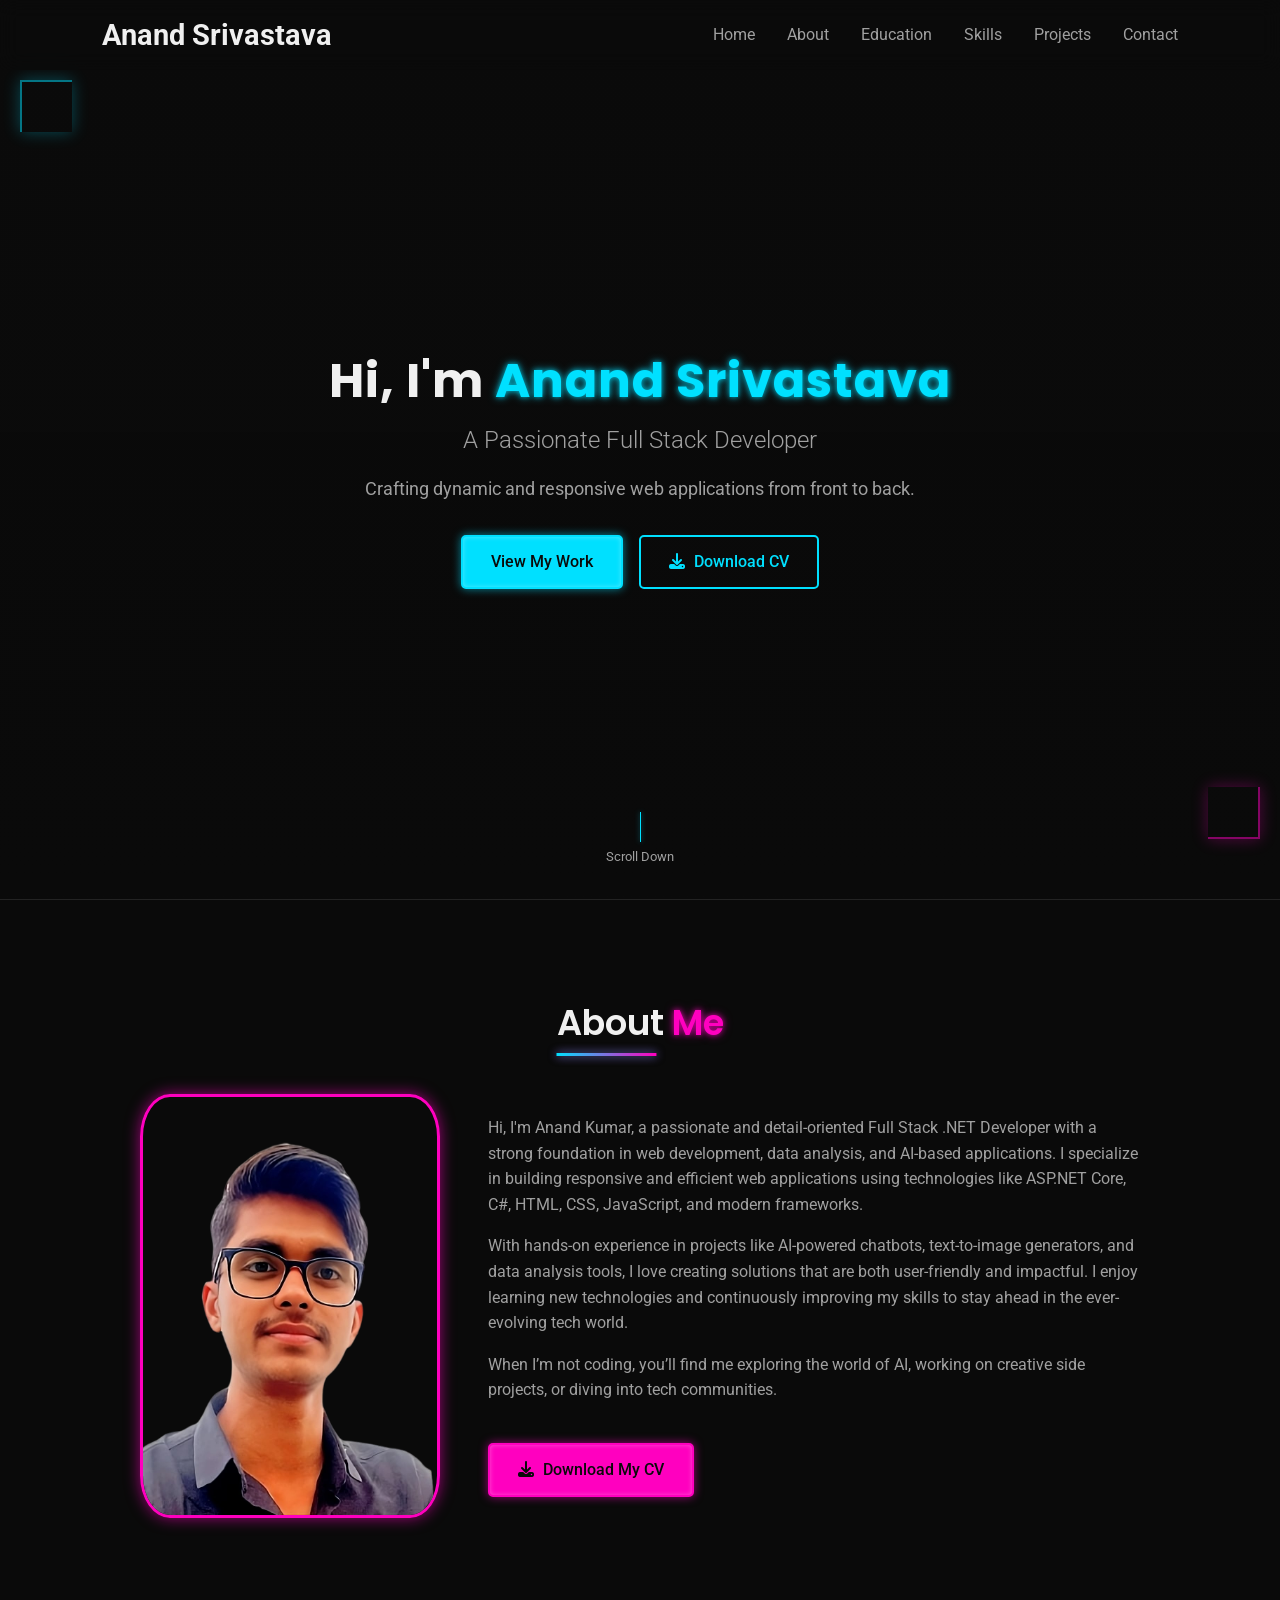
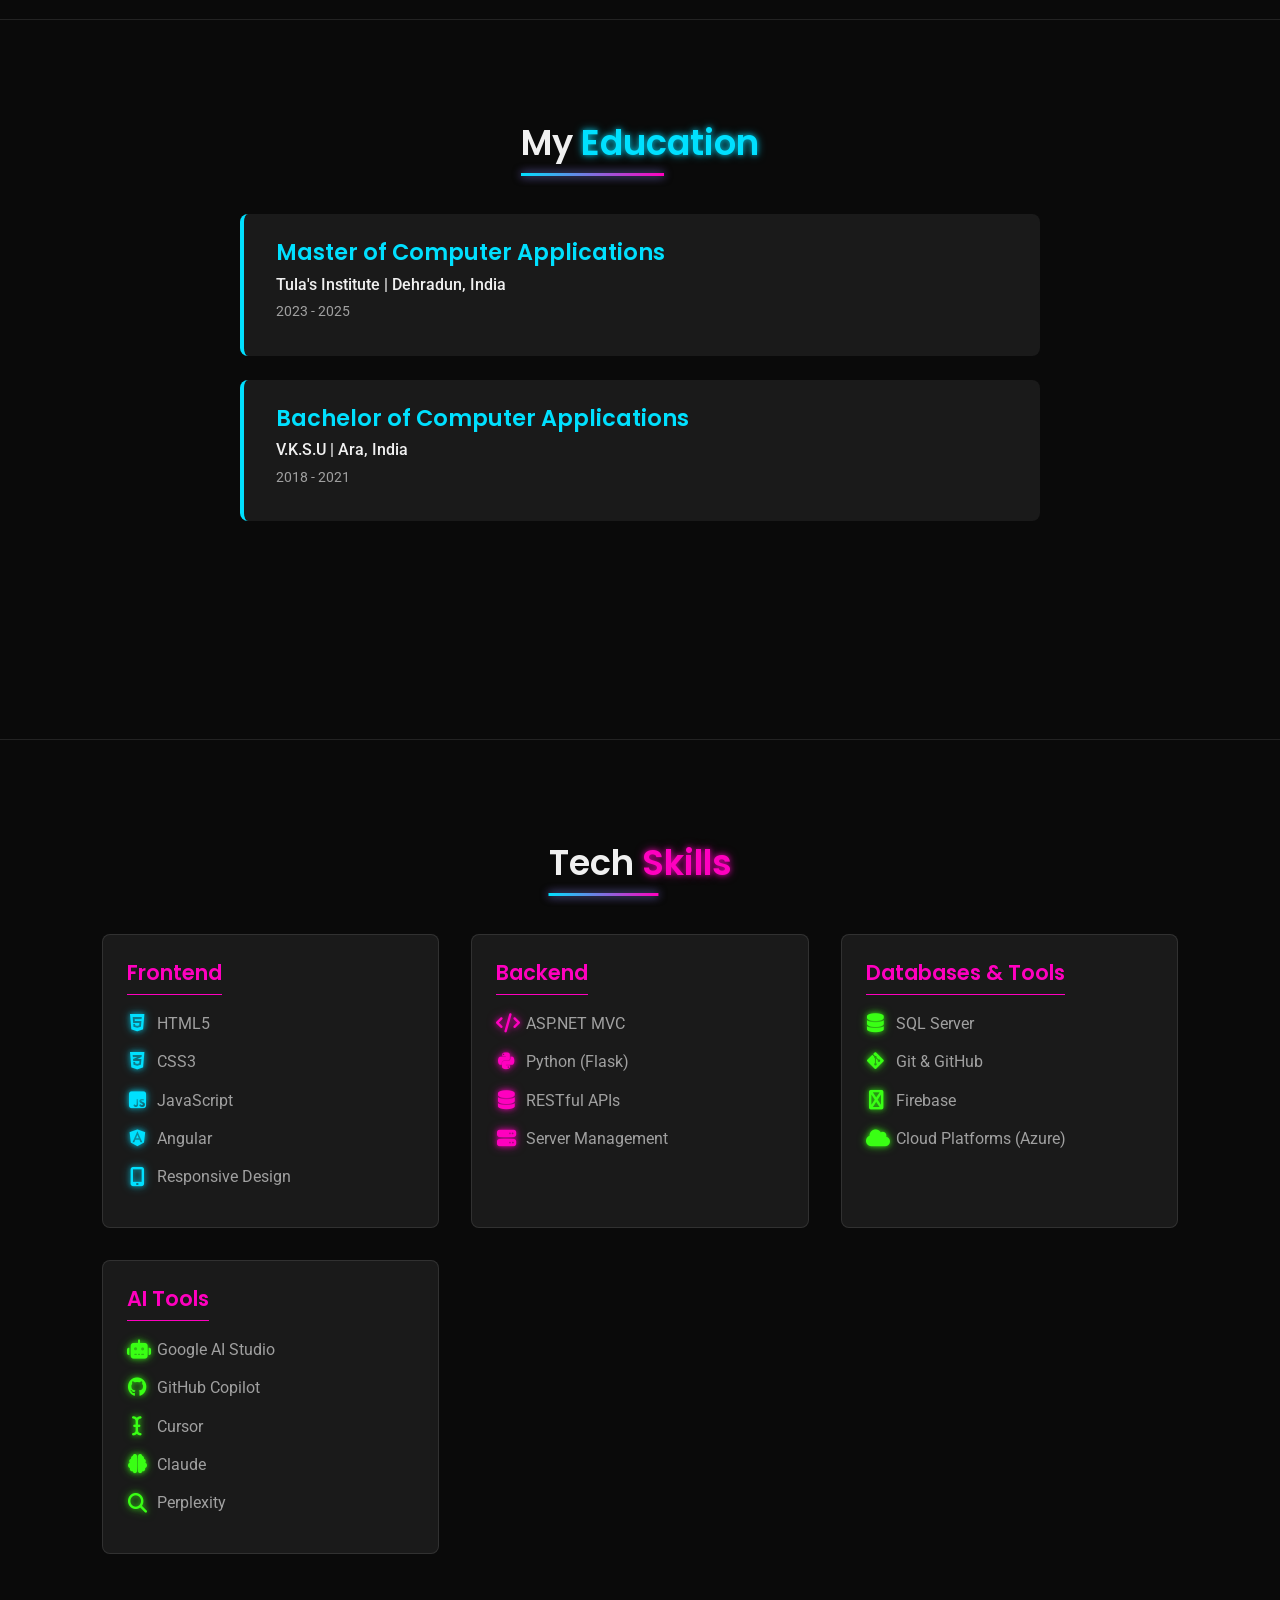
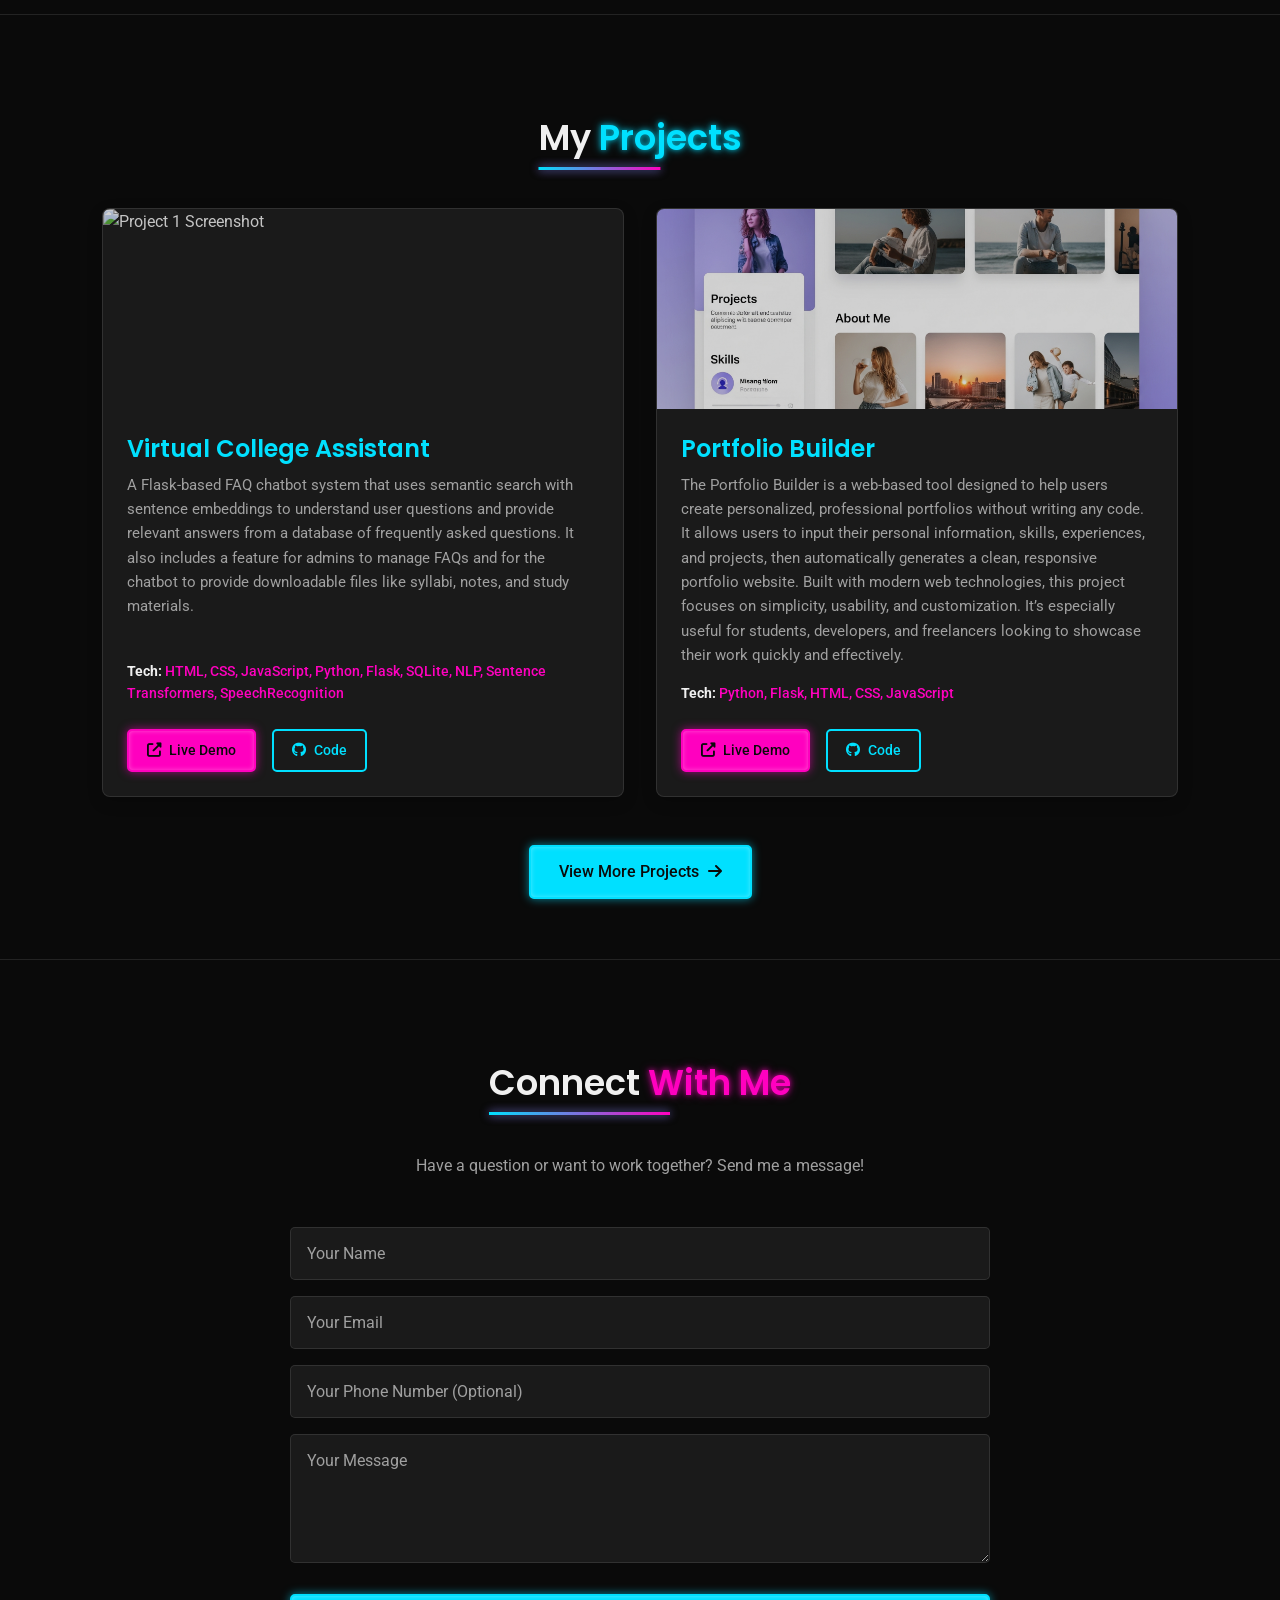
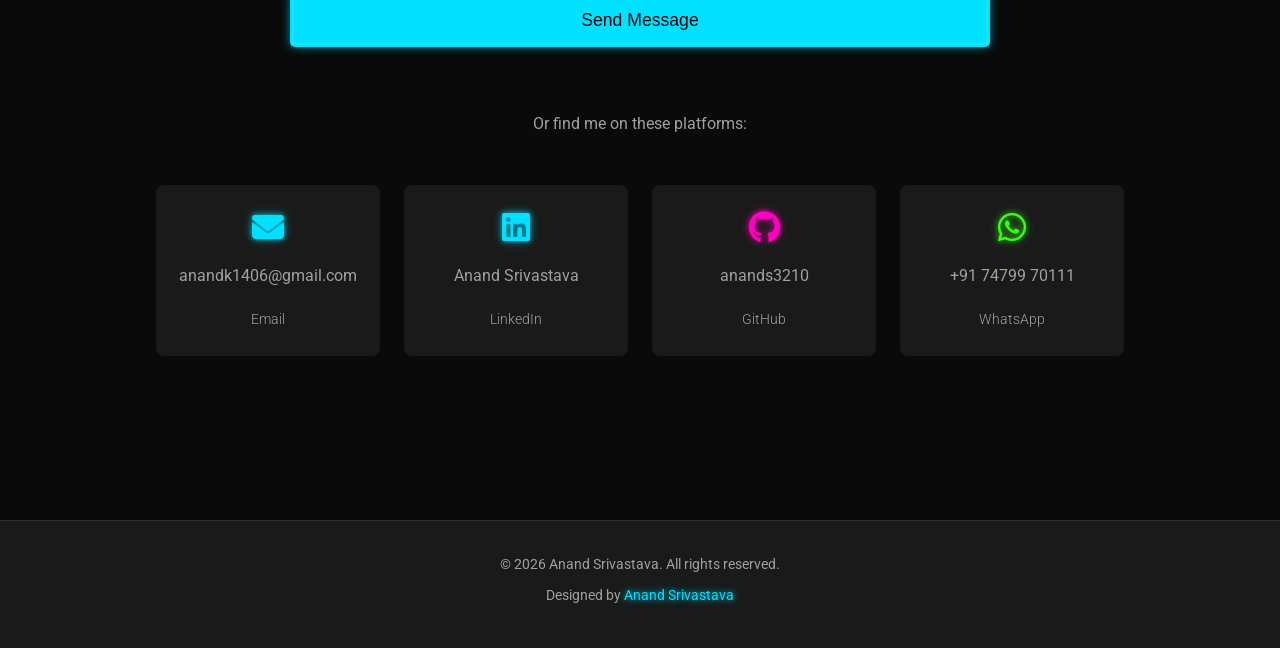
==== index.html @ 81c3763f "Added form feature" ====
<!DOCTYPE html>
<html lang="en">
<head>
    <meta charset="UTF-8">
    <meta name="viewport" content="width=device-width, initial-scale=1.0">
    <link rel="icon" href="favicon.ico" type="image/x-icon"/>
    <title>Anand Srivastava - Full Stack Developer</title>
    <link rel="stylesheet" href="style.css">
    <link rel="preconnect" href="https://fonts.googleapis.com">
    <link rel="preconnect" href="https://fonts.gstatic.com" crossorigin>
    <link href="https://fonts.googleapis.com/css2?family=Poppins:wght@300;400;600;700&family=Roboto:wght@300;400;500&display=swap" rel="stylesheet">
    <link rel="stylesheet" href="https://cdnjs.cloudflare.com/ajax/libs/font-awesome/6.4.0/css/all.min.css" integrity="sha512-iecdLmaskl7CVkqkXNQ/ZH/XLlvWZOJyj7Yy7tcenmpD1ypASozpmT/E0iPtmFIB46ZmdtAc9eNBvH0H/ZpiBw==" crossorigin="anonymous" referrerpolicy="no-referrer" />
<script type="text/javascript">
    (function(c,l,a,r,i,t,y){
        c[a]=c[a]||function(){(c[a].q=c[a].q||[]).push(arguments)};
        t=l.createElement(r);t.async=1;t.src="https://www.clarity.ms/tag/"+i;
        y=l.getElementsByTagName(r)[0];y.parentNode.insertBefore(t,y);
    })(window, document, "clarity", "script", "santj0mbdl");
</script>
</head>
<body>

    <header class="header">
        <nav class="navbar">
            <a href="#home" class="nav-logo">Anand Srivastava</a>
            <ul class="nav-menu">
                <li class="nav-item"><a href="#home" class="nav-link">Home</a></li>
                <li class="nav-item"><a href="#about" class="nav-link">About</a></li>
                <li class="nav-item"><a href="#education" class="nav-link">Education</a></li>
                <li class="nav-item"><a href="#skills" class="nav-link">Skills</a></li>
                <li class="nav-item"><a href="#projects" class="nav-link">Projects</a></li>
                <li class="nav-item"><a href="#contact" class="nav-link">Contact</a></li>
            </ul>
            <div class="hamburger">
                <span class="bar"></span>
                <span class="bar"></span>
                <span class="bar"></span>
            </div>
        </nav>
    </header>

    <main>
        <section id="home" class="section home-section">
            <div class="hero-content">
                <h1 class="animate-fade-in-down">Hi, I'm <span class="neon-primary">Anand Srivastava</span></h1>
                <p class="subtitle animate-fade-in-up">A Passionate Full Stack Developer</p>
                <p class="description animate-fade-in-up delay-1">Crafting dynamic and responsive web applications from front to back.</p>
                <div class="hero-buttons animate-fade-in-up delay-2">
                    <a href="#projects" class="btn btn-primary">View My Work</a>
                    <a href="anand's resume.pdf" class="btn btn-outline" download="Anand_CV.pdf">
                        <i class="fas fa-download"></i> Download CV
                    </a>
                </div>
            </div>
            <div class="scroll-down-indicator">
                <a href="#about"><span></span>Scroll Down</a>
            </div>
        </section>

        <section id="about" class="section about-section">
            <h2 class="section-title">About <span class="neon-secondary">Me</span></h2>
            <div class="about-content">
                <div class="about-image">
                    <img src="dp1.png" alt="Profile picture of Anand">
                </div>
                <div class="about-text">
                    <p>Hi, I'm Anand Kumar, a passionate and detail-oriented Full Stack .NET Developer with a strong foundation in web development, data analysis, and AI-based applications. I specialize in building responsive and efficient web applications using technologies like ASP.NET Core, C#, HTML, CSS, JavaScript, and modern frameworks.</p>
                    <p>With hands-on experience in projects like AI-powered chatbots, text-to-image generators, and data analysis tools, I love creating solutions that are both user-friendly and impactful. I enjoy learning new technologies and continuously improving my skills to stay ahead in the ever-evolving tech world.</p>
                    <p>When I’m not coding, you’ll find me exploring the world of AI, working on creative side projects, or diving into tech communities.</p>
                    <a href="anand's resume.pdf" class="btn btn-secondary btn-cv-about" download="Anand_CV.pdf">
                        <i class="fas fa-download"></i> Download My CV
                    </a>
                </div>
            </div>
        </section>

        <section id="education" class="section education-section">
             <h2 class="section-title">My <span class="neon-primary">Education</span></h2>
             <div class="education-container">
                 <div class="education-item">
                     <h3>Master of Computer Applications</h3>
                     <p class="institution">Tula's Institute | Dehradun, India</p>
                     <p class="years">2023 - 2025</p>
                </div>
                  <div class="education-item">
                     <h3>Bachelor of Computer Applications</h3>
                     <p class="institution">V.K.S.U | Ara, India</p>
                     <p class="years">2018 - 2021</p>
                 </div>
             </div>
        </section>

        <section id="skills" class="section skills-section">
             <h2 class="section-title">Tech <span class="neon-secondary">Skills</span></h2>
             <div class="skills-container">
                 <div class="skill-category">
                     <h3>Frontend</h3>
                     <ul>
                         <li><i class="fab fa-html5 neon-primary"></i> HTML5</li>
                         <li><i class="fab fa-css3-alt neon-primary"></i> CSS3</li>
                         <li><i class="fab fa-js-square neon-primary"></i> JavaScript</li>
                         <li><i class="fab fa-angular neon-primary"></i> Angular</li>
                         <li><i class="fas fa-mobile-alt neon-primary"></i> Responsive Design</li>
                     </ul>
                 </div>
                 <div class="skill-category">
                     <h3>Backend</h3>
                     <ul>
                         <li><i class="fas fa-code neon-secondary"></i> ASP.NET MVC</li> 
                         <li><i class="fab fa-python neon-secondary"></i> Python (Flask)</li>
                         <li><i class="fas fa-database neon-secondary"></i> RESTful APIs</li>
                         <li><i class="fas fa-server neon-secondary"></i> Server Management</li>
                     </ul>
                 </div>
                 <div class="skill-category">
                     <h3>Databases & Tools</h3>
                     <ul>
                         <li><i class="fas fa-database neon-accent"></i> SQL Server</li>
                         <li><i class="fab fa-git-alt neon-accent"></i> Git & GitHub</li>
                         <li><i class="fab fa-fire neon-accent"></i> Firebase</li>
                         <li><i class="fas fa-cloud neon-accent"></i> Cloud Platforms (Azure)</li>
                     </ul>
                 </div>
                 <div class="skill-category">
                     <h3>AI Tools</h3>
                     <ul>
                         <li><i class="fas fa-robot neon-accent"></i> Google AI Studio</li>
                         <li><i class="fab fa-github neon-accent"></i> GitHub Copilot</li>
                         <li><i class="fas fa-i-cursor neon-accent"></i> Cursor</li>
                         <li><i class="fas fa-brain neon-accent"></i> Claude</li>
                         <li><i class="fas fa-magnifying-glass neon-accent"></i> Perplexity</li>
                     </ul>
                 </div>
             </div>
        </section>

        <section id="projects" class="section projects-section">
             <h2 class="section-title">My <span class="neon-primary">Projects</span></h2>
             <div class="project-grid">
                 <div class="project-card">
                     <img src="chatbot.png" alt="Project 1 Screenshot" class="project-image">
                     <div class="project-info">
                         <h3 class="project-title">Virtual College Assistant </h3>
                         <p class="project-description">A Flask-based FAQ chatbot system that uses semantic search with sentence embeddings to understand user questions and provide relevant answers from a database of frequently asked questions. It also includes a feature for admins to manage FAQs and for the chatbot to provide downloadable files like syllabi, notes, and study materials.</p>
                         <p class="project-tech"><strong>Tech:</strong> HTML, CSS, JavaScript, Python, Flask, SQLite, NLP, Sentence Transformers, SpeechRecognition </p>
                         <div class="project-links">
                             <a href="https://anandk1428.pythonanywhere.com/" target="_blank" class="btn btn-secondary"><i class="fas fa-external-link-alt"></i> Live Demo</a>
                             <a href="https://github.com/anands3210/college_query_chatbot" target="_blank" class="btn btn-outline"><i class="fab fa-github"></i> Code</a>
                         </div>
                     </div>
                 </div>
                 <div class="project-card">
                      <img src="Portfoliobuilder.png" alt="Project 2 Screenshot" class="project-image">
                     <div class="project-info">
                         <h3 class="project-title">Portfolio Builder</h3>
                         <p class="project-description">The Portfolio Builder is a web-based tool designed to help users create personalized, professional portfolios without writing any code. It allows users to input their personal information, skills, experiences, and projects, then automatically generates a clean, responsive portfolio website. Built with modern web technologies, this project focuses on simplicity, usability, and customization. It’s especially useful for students, developers, and freelancers looking to showcase their work quickly and effectively.</p>
                         <p class="project-tech"><strong>Tech:</strong> Python, Flask, HTML, CSS, JavaScript </p>
                         <div class="project-links">
                             <a href="https://anandk1406.pythonanywhere.com/" target="_blank" class="btn btn-secondary"><i class="fas fa-external-link-alt"></i> Live Demo</a>
                             <a href="https://github.com/anands3210/Portfolio_builder" target="_blank" class="btn btn-outline"><i class="fab fa-github"></i> Code</a>
                         </div>
                     </div>
                 </div>
             </div>
             <div class="more-projects-bar">
                <a href="https://as-project-portfolio.netlify.app/" target="_blank" class="btn btn-primary">
                    View More Projects <i class="fas fa-arrow-right"></i>
                </a>
            </div>
        </section>

        <section id="contact" class="section contact-section">
            <h2 class="section-title">Connect <span class="neon-secondary">With Me</span></h2>
            <p class="contact-subtitle">Have a question or want to work together? Send me a message!</p>
            <div class="contact-container">
                <form action="https://api.web3forms.com/submit" method="POST" class="contact-form">
                    <input type="hidden" name="access_key" value="4f4aa70d-307d-4175-84ad-e1a8ef692712">
                    <div class="form-group">
                        <input type="text" name="name" placeholder="Your Name" required>
                    </div>
                    <div class="form-group">
                        <input type="email" name="email" placeholder="Your Email" required>
                    </div>
                    <div class="form-group">
                        <input type="tel" name="number" placeholder="Your Phone Number (Optional)">
                    </div>
                    <div class="form-group">
                        <textarea name="message" rows="5" placeholder="Your Message" required></textarea>
                    </div>
                    <button type="submit" class="btn btn-primary">Send Message</button>
                </form>

                <p class="contact-subtitle" style="margin-top: 4rem; margin-bottom: 2rem;">Or find me on these platforms:</p>
                <div class="contact-links-wrapper">
                    <a href="mailto:anandk1406@gmail.com" class="contact-link-item neon-border-primary">
                        <i class="fas fa-envelope fa-2x neon-primary"></i>
                        <span>anandk1406@gmail.com</span>
                        <span class="contact-platform">Email</span>
                    </a>
                    <a href="https://www.linkedin.com/in/anand-kumar-srivastava/" target="_blank" class="contact-link-item neon-border-primary">
                        <i class="fab fa-linkedin fa-2x neon-primary"></i>
                        <span>Anand Srivastava</span>
                        <span class="contact-platform">LinkedIn</span>
                    </a>
                    <a href="https://github.com/anands3210" target="_blank" class="contact-link-item neon-border-secondary">
                        <i class="fab fa-github fa-2x neon-secondary"></i>
                        <span>anands3210</span> 
                         <span class="contact-platform">GitHub</span>
                    </a>
                    <a href="https://wa.me/917479970111" target="_blank" class="contact-link-item neon-border-accent"> 
                        <i class="fab fa-whatsapp fa-2x neon-accent"></i>
                        <span>+91 74799 70111</span> 
                        <span class="contact-platform">WhatsApp</span>
                    </a>
                    
                </div>
            </div>
        </section>
    </main>

    <footer class="footer">
        <p>© <span id="current-year"></span> Anand Srivastava. All rights reserved.</p>
        <p>Designed by <span class="neon-primary">Anand Srivastava</span></p> 
    </footer>
    
    <script src="script.js"></script>

</body>
</html>
---- style.css ----
:root {
    --bg-dark: #0a0a0a; 
    --bg-medium: #1a1a1a; 
    --bg-light: #2a2a2a; 
    --text-light: #f0f0f0; 
    --text-medium: #a0a0a0; 
    --neon-primary: #00e0ff; 
    --neon-secondary: #ff00bf; 
    --neon-accent: #39ff14;  
    --shadow-color-primary: rgba(0, 224, 255, 0.6);
    --shadow-color-secondary: rgba(255, 0, 191, 0.6);
    --shadow-color-accent: rgba(57, 255, 20, 0.6);
    --neon-primary-rgba: rgba(0, 224, 255, 0.7);
    --neon-secondary-rgba: rgba(255, 0, 191, 0.7);
    --neon-accent-rgba: rgba(57, 255, 20, 0.7);
    --font-primary: 'Poppins', sans-serif;
    --font-secondary: 'Roboto', sans-serif;
    --transition-speed: 0.3s;
    --transition-effect: ease-in-out;
}

* {
    margin: 0;
    padding: 0;
    box-sizing: border-box;
}

html {
    scroll-behavior: smooth;
    font-size: 16px; 
}

body {
    font-family: var(--font-secondary);
    background-color: var(--bg-dark);
    color: var(--text-light);
    line-height: 1.6;
    overflow-x: hidden; 
}

a {
    color: var(--neon-primary);
    text-decoration: none;
    transition: color var(--transition-speed) var(--transition-effect);
}

a:hover {
    color: var(--text-light);
}

ul {
    list-style: none;
}

img {
    max-width: 100%;
    height: auto;
    display: block;
}

h1, h2, h3, h4, h5, h6 {
    font-family: var(--font-primary);
    font-weight: 600;
    margin-bottom: 1rem;
    line-height: 1.3;
}

h1 { font-size: 3rem; }
h2 { font-size: 2.2rem; }
h3 { font-size: 1.5rem; }

.section {
    padding: 100px 8% 60px; 
    min-height: 80vh;
    position: relative;
    overflow: hidden; 
    border-bottom: 1px solid rgba(255, 255, 255, 0.1); 
}

.section:last-of-type {
    border-bottom: none;
}

.section-title {
    text-align: center;
    margin-bottom: 3rem;
    position: relative;
    display: inline-block; 
    left: 50%;
    transform: translateX(-50%);
}

.section-title::after {
    content: '';
    position: absolute;
    bottom: -10px;
    left: 0;
    width: 60%;
    height: 3px;
    background: linear-gradient(90deg, var(--neon-primary), var(--neon-secondary));
    box-shadow: 0 0 10px var(--shadow-color-primary), 0 0 10px var(--shadow-color-secondary);
    transition: width 0.5s var(--transition-effect);
}

.section-title:hover::after {
    width: 100%;
}

.neon-primary {
    color: var(--neon-primary);
    text-shadow: 0 0 5px var(--shadow-color-primary), 0 0 10px var(--shadow-color-primary);
}
.neon-secondary {
    color: var(--neon-secondary);
    text-shadow: 0 0 5px var(--shadow-color-secondary), 0 0 10px var(--shadow-color-secondary);
}
.neon-accent {
    color: var(--neon-accent);
    text-shadow: 0 0 5px var(--shadow-color-accent), 0 0 10px var(--shadow-color-accent);
}

.header {
    position: fixed;
    top: 0;
    left: 0;
    width: 100%;
    z-index: 1000;
    background-color: rgba(10, 10, 10, 0.8); 
    backdrop-filter: blur(10px); 
    transition: background-color var(--transition-speed) var(--transition-effect);
    border-bottom: 1px solid rgba(var(--neon-primary-rgba), 0.1); 
}

.navbar {
    display: flex;
    justify-content: space-between;
    align-items: center;
    padding: 1rem 8%;
    height: 70px;
}

.nav-logo {
    font-size: 1.8rem;
    font-weight: 700;
    color: var(--text-light);
    transition: color var(--transition-speed) var(--transition-effect), text-shadow var(--transition-speed) var(--transition-effect);
}
.nav-logo:hover {
    color: var(--neon-primary);
    text-shadow: 0 0 8px var(--shadow-color-primary);
}

.nav-menu {
    display: flex;
    gap: 2rem;
}

.nav-link {
    color: var(--text-medium);
    font-weight: 400;
    position: relative;
    padding-bottom: 5px;
    transition: color var(--transition-speed) var(--transition-effect),
                text-shadow var(--transition-speed) var(--transition-effect),
                transform var(--transition-speed) var(--transition-effect); 
}

.nav-link::after {
    content: '';
    position: absolute;
    bottom: 0;
    left: 0;
    width: 0;
    height: 2px;
    background-color: var(--neon-primary);
    transition: width var(--transition-speed) var(--transition-effect);
    box-shadow: 0 0 8px var(--shadow-color-primary);
}

.nav-link:hover,
.nav-link.active {
    color: var(--text-light);
    text-shadow: 0 0 5px var(--shadow-color-primary);
    transform: translateY(-2px); 
}

.nav-link:hover::after,
.nav-link.active::after {
    width: 100%;
}

.hamburger {
    display: none;
    cursor: pointer;
}

.bar {
    display: block;
    width: 25px;
    height: 3px;
    margin: 5px auto;
    background-color: var(--text-light);
    transition: all 0.3s ease-in-out;
    border-radius: 2px;
}

.btn {
    display: inline-block;
    padding: 12px 28px;
    border-radius: 5px;
    font-weight: 500;
    cursor: pointer;
    text-align: center;
    font-size: 1rem;
    border: 2px solid transparent;
    transition: all var(--transition-speed) var(--transition-effect); 
}
.btn i {
    margin-right: 5px;
    transition: transform 0.2s ease-in-out; 
}

.btn:hover {
    transform: translateY(-3px) scale(1.02); 
    box-shadow: 0 8px 15px rgba(0,0,0,0.2); 
}
.btn:hover i {
    transform: translateX(3px); 
}

.btn-primary {
    background-color: var(--neon-primary);
    color: var(--bg-dark);
    border-color: var(--neon-primary);
    box-shadow: 0 0 10px var(--shadow-color-primary), inset 0 0 5px rgba(255, 255, 255, 0.3);
}
.btn-primary:hover {
    background-color: transparent;
    color: var(--neon-primary);
    box-shadow: 0 0 20px var(--shadow-color-primary), 0 5px 15px rgba(0,0,0,0.3);
}

.btn-secondary {
    background-color: var(--neon-secondary);
    color: var(--bg-dark);
    border-color: var(--neon-secondary);
    box-shadow: 0 0 10px var(--shadow-color-secondary), inset 0 0 5px rgba(255, 255, 255, 0.3);
}
.btn-secondary:hover {
    background-color: transparent;
    color: var(--neon-secondary);
    box-shadow: 0 0 20px var(--shadow-color-secondary), 0 5px 15px rgba(0,0,0,0.3);
}

.btn-outline {
    background-color: transparent;
    color: var(--neon-primary);
    border-color: var(--neon-primary);
}
.btn-outline:hover {
    background-color: var(--neon-primary);
    color: var(--bg-dark);
    box-shadow: 0 0 15px var(--shadow-color-primary), 0 5px 15px rgba(0,0,0,0.3);
}
.btn-outline i {
    margin-right: 5px; 
}

.home-section {
    display: flex;
    flex-direction: column;
    justify-content: center;
    align-items: center;
    text-align: center;
    min-height: 100vh; 
    background: linear-gradient(rgba(10, 10, 10, 0.8), rgba(10, 10, 10, 0.9)), url('background-pattern.png') repeat; 
    position: relative; 
}

@keyframes rotateGlowBorder {
    0% { transform: rotate(0deg); opacity: 0.4; }
    50% { opacity: 0.8; }
    100% { transform: rotate(360deg); opacity: 0.4; }
}
.home-section::before,
.home-section::after { 
    content: '';
    position: absolute;
    width: 50px;
    height: 50px;
    border: 2px solid;
    opacity: 0.5;
    animation: rotateGlowBorder 12s linear infinite; 
}
.home-section::before {
    top: 80px;
    left: 20px;
    border-color: var(--neon-primary);
    box-shadow: 0 0 15px var(--shadow-color-primary);
    border-right: none;
    border-bottom: none;
}
.home-section::after {
    bottom: 60px;
    right: 20px;
    border-color: var(--neon-secondary);
    box-shadow: 0 0 15px var(--shadow-color-secondary);
    border-left: none;
    border-top: none;
}

.hero-content h1 {
    margin-bottom: 0.5rem;
    font-weight: 700;
    letter-spacing: 1px;
}

.hero-content .subtitle {
    font-size: 1.5rem;
    color: var(--text-medium);
    margin-bottom: 1rem;
    font-weight: 300;
}
.hero-content .description {
     font-size: 1.1rem;
     color: var(--text-medium);
     max-width: 600px;
     margin: 0 auto 2rem;
}

.hero-buttons {
    display: flex;
    justify-content: center;
    gap: 1rem;
    flex-wrap: wrap; 
    margin-top: 1rem;
}

.scroll-down-indicator {
    position: absolute;
    bottom: 30px;
    left: 50%;
    transform: translateX(-50%);
    text-align: center;
    z-index: 10;
}
.scroll-down-indicator a {
    color: var(--text-medium);
    font-size: 0.8rem;
    text-decoration: none;
    display: inline-block;
}
.scroll-down-indicator span {
    display: block;
    width: 1px;
    height: 30px;
    background: var(--neon-primary);
    margin: 0 auto 5px;
    animation: scrollPulse 2s infinite ease-in-out;
    box-shadow: 0 0 5px var(--shadow-color-primary);
}

@keyframes scrollPulse {
    0%, 100% { opacity: 1; transform: scaleY(1); }
    50% { opacity: 0.5; transform: scaleY(0.7); }
}

.about-content {
    display: flex;
    flex-wrap: wrap; 
    gap: 3rem; 
    align-items: center; 
    max-width: 1000px;
    margin: 0 auto;
}

.about-text {
    flex: 2; 
    min-width: 300px; 
}
.about-text p {
    margin-bottom: 1rem;
    color: var(--text-medium);
}
.btn-cv-about {
    margin-top: 1.5rem; 
}

.about-image { 
    flex: 1; 
    min-width: 250px;
    text-align: center;
    max-width: 300px; 
    margin: 0 auto; 
}
.about-image img {
    border-radius: 10%;
    border: 3px solid var(--neon-secondary);
    box-shadow: 0 0 15px var(--shadow-color-secondary);
    width: 100%; 
    transition: transform var(--transition-speed) var(--transition-effect), box-shadow var(--transition-speed) var(--transition-effect), border-color var(--transition-speed) var(--transition-effect);
}
.about-image img:hover {
    transform: scale(1.05) rotate(3deg);
    box-shadow: 0 0 30px var(--shadow-color-secondary), 0 0 50px rgba(10, 10, 10, 0.4);
    border-color: var(--text-light); 
}

.education-container {
    max-width: 800px;
    margin: 0 auto;
    position: relative; 
}

.education-item {
    background-color: var(--bg-medium);
    padding: 1.5rem 1.5rem 1.5rem 2rem; 
    margin-bottom: 1.5rem;
    border-radius: 8px;
    border-left: 4px solid var(--neon-primary);
    position: relative; 
    transition: transform var(--transition-speed) var(--transition-effect),
                box-shadow var(--transition-speed) var(--transition-effect),
                border-left-color var(--transition-speed) var(--transition-effect); 
}
.education-item:hover {
    transform: translateX(10px) scale(1.02); 
    box-shadow: 0 8px 20px rgba(0, 0, 0, 0.4), 0 0 15px var(--shadow-color-primary);
    border-left-color: var(--neon-secondary); 
}

.education-item h3 {
    color: var(--neon-primary);
    margin-bottom: 0.3rem;
    font-size: 1.4rem;
}
.education-item .institution {
    font-weight: 500;
    color: var(--text-light);
    margin-bottom: 0.2rem;
}
.education-item .years {
    font-size: 0.9rem;
    color: var(--text-medium);
    margin-bottom: 0.5rem;
}

.skills-container {
    display: grid;
    grid-template-columns: repeat(auto-fit, minmax(250px, 1fr));
    gap: 2rem;
    max-width: 1100px;
    margin: 0 auto;
}

.skill-category {
    background-color: var(--bg-medium);
    padding: 1.5rem;
    border-radius: 8px;
    border: 1px solid rgba(255, 255, 255, 0.1);
    transition: transform var(--transition-speed) var(--transition-effect), box-shadow var(--transition-speed) var(--transition-effect);
}
.skill-category:hover {
    transform: translateY(-5px); 
    box-shadow: 0 10px 20px rgba(0,0,0, 0.3), 0 0 20px var(--shadow-color-accent);
}
.skill-category h3 {
    color: var(--neon-secondary);
    margin-bottom: 1rem;
    border-bottom: 1px solid var(--neon-secondary);
    padding-bottom: 0.5rem;
    display: inline-block;
    font-size: 1.3rem;
}
.skill-category ul li {
    margin-bottom: 0.8rem;
    display: flex;
    align-items: center;
    gap: 10px;
    color: var(--text-medium);
    transition: color var(--transition-speed) var(--transition-effect), transform var(--transition-speed) var(--transition-effect);
     position: relative; 
}
.skill-category ul li:hover {
    color: var(--text-light);
    transform: translateX(5px); 
}
.skill-category ul li i {
    font-size: 1.2rem;
    width: 20px; 
    text-align: center;
    transition: transform 0.3s cubic-bezier(0.68, -0.55, 0.27, 1.55); 
}
.skill-category ul li:hover i {
    transform: scale(1.3) rotate(5deg); 
}

.project-grid {
    display: grid;
    grid-template-columns: repeat(auto-fit, minmax(300px, 1fr));
    gap: 2rem;
}

.project-card {
    background-color: var(--bg-medium);
    border-radius: 8px;
    overflow: hidden; 
    border: 1px solid rgba(255, 255, 255, 0.1); 
    box-shadow: 0 5px 15px rgba(0, 0, 0, 0.2);
    transition: transform var(--transition-speed) var(--transition-effect), box-shadow var(--transition-speed) var(--transition-effect), border-color var(--transition-speed) var(--transition-effect);
    display: flex;
    flex-direction: column;
}
.project-card:hover {
    transform: translateY(-12px) scale(1.01); 
    box-shadow: 0 15px 30px rgba(0, 0, 0, 0.5), 0 0 25px var(--shadow-color-primary);
    border-color: var(--neon-primary-rgba); 
}

.project-image {
    width: 100%;
    height: 200px; 
    object-fit: cover; 
    opacity: 0.8;
    transition: opacity var(--transition-speed) var(--transition-effect), transform var(--transition-speed) var(--transition-effect);
}
.project-card:hover .project-image {
    opacity: 1;
    transform: scale(1.05); 
}

.project-info {
    padding: 1.5rem;
    flex-grow: 1; 
    display: flex;
    flex-direction: column;
}

.project-title {
    color: var(--neon-primary);
    margin-bottom: 0.5rem;
}
.project-description {
    color: var(--text-medium);
    font-size: 0.95rem;
    margin-bottom: 1rem;
    flex-grow: 1; 
}
.project-tech {
    font-size: 0.85rem;
    color: var(--neon-secondary);
    margin-bottom: 1.5rem;
    font-weight: 500;
}
.project-tech strong {
    color: var(--text-light);
}
.project-links {
    display: flex;
    gap: 1rem;
    margin-top: auto; 
    flex-wrap: wrap; 
}
.project-links .btn {
    padding: 8px 18px;
    font-size: 0.9rem;
}
.project-links .btn i {
    margin-right: 5px;
}

.contact-section {
    padding-bottom: 100px; 
}

.contact-subtitle {
    text-align: center;
    color: var(--text-medium);
    margin-bottom: 3rem;
    max-width: 600px;
    margin-left: auto;
    margin-right: auto;
}
.contact-container {
    max-width: 1000px; 
    margin: 0 auto; 
}

.contact-links-wrapper {
    display: grid; 
    grid-template-columns: repeat(auto-fit, minmax(220px, 1fr)); 
    gap: 1.5rem; 
    margin-top: 2rem;
}

.contact-links-wrapper {
    display: grid; 
    grid-template-columns: repeat(auto-fit, minmax(220px, 1fr)); 
    gap: 1.5rem; 
    width: 100%; 
    padding: 1rem; 
}

.contact-link-item {
    background-color: var(--bg-medium);
    color: var(--text-medium);
    padding: 1.5rem 1rem;
    border-radius: 8px;
    text-align: center;
    border: 2px solid transparent; 
    transition: transform 0.3s ease, background-color 0.3s ease, border-color 0.3s ease, box-shadow 0.3s ease;
    display: flex;
    flex-direction: column; 
    justify-content: center; 
    align-items: center;
    gap: 0.75rem; 
    min-height: 150px; 
    flex: 0 0 auto; 
}

.contact-link-item i {
     margin-bottom: 0.5rem; 
     transition: transform 0.3s ease;
}

.contact-link-item span {
    font-size: 1rem;
    word-break: break-word; 
}
.contact-link-item span.contact-platform {
    font-size: 0.85rem;
    font-weight: 300;
    color: var(--text-medium);
    margin-top: auto; 
    padding-top: 0.5rem; 
}

.contact-link-item:hover {
    transform: translateY(-8px) scale(1.03);
    background-color: var(--bg-light);
    color: var(--text-light);
    box-shadow: 0 10px 20px rgba(0, 0, 0, 0.3);
}
.contact-link-item:hover i {
    transform: scale(1.1);
}

.contact-link-item.neon-border-primary:hover {
    border-color: var(--neon-primary-rgba);
    box-shadow: 0 10px 20px rgba(0, 0, 0, 0.3), 0 0 15px var(--shadow-color-primary);
}
.contact-link-item.neon-border-secondary:hover {
    border-color: var(--neon-secondary-rgba);
     box-shadow: 0 10px 20px rgba(0, 0, 0, 0.3), 0 0 15px var(--shadow-color-secondary);
}
.contact-link-item.neon-border-accent:hover {
    border-color: var(--neon-accent-rgba);
     box-shadow: 0 10px 20px rgba(0, 0, 0, 0.3), 0 0 15px var(--shadow-color-accent);
}

.footer {
    text-align: center;
    padding: 2rem 5%;
    background-color: var(--bg-medium);
    color: var(--text-medium);
    font-size: 0.9rem;
    margin-top: 3rem;
    border-top: 1px solid rgba(255, 255, 255, 0.1);
}
.footer p {
    margin-bottom: 0.5rem;
}

@keyframes fadeInDown {
    from { opacity: 0; transform: translateY(-20px); }
    to { opacity: 1; transform: translateY(0); }
}
@keyframes fadeInUp {
    from { opacity: 0; transform: translateY(20px); }
    to { opacity: 1; transform: translateY(0); }
}

.animate-fade-in-down { animation: fadeInDown 0.8s ease-out forwards; opacity: 0; }
.animate-fade-in-up { animation: fadeInUp 0.8s ease-out forwards; opacity: 0; }

.delay-1 { animation-delay: 0.2s; }
.delay-2 { animation-delay: 0.4s; }

@media (max-width: 992px) {
    html { font-size: 15px; }
    .section { padding: 80px 5% 50px; }
    .navbar { padding: 1rem 5%; }
    .project-grid { grid-template-columns: repeat(auto-fit, minmax(280px, 1fr)); }
    .contact-links-wrapper { grid-template-columns: repeat(auto-fit, minmax(200px, 1fr)); } 
}

@media (max-width: 768px) {
    html { font-size: 14px; }
    h1 { font-size: 2.5rem; }
    h2 { font-size: 1.9rem; }
    .nav-menu {
        position: fixed;
        left: -100%; 
        top: 70px; 
        flex-direction: column;
        background-color: var(--bg-medium);
        width: 100%;
        height: calc(100vh - 70px);
        text-align: center;
        transition: left 0.4s ease-out; 
        gap: 1.5rem;
        padding-top: 2rem;
        z-index: 999; 
        box-shadow: 0 10px 20px rgba(0,0,0,0.3);
        overflow-y: auto; 
    }
    .nav-menu.active {
        left: 0;
    }
    .nav-item {
        margin: 1rem 0;
    }
    .nav-link {
        font-size: 1.2rem;
        color: var(--text-light); 
    }
    .nav-link::after{ 
        left: 50%;
        transform: translateX(-50%);
    }
    .hamburger {
        display: block; 
    }
    .hamburger.active .bar:nth-child(2) {
        opacity: 0;
    }
    .hamburger.active .bar:nth-child(1) {
        transform: translateY(8px) rotate(45deg);
        background-color: var(--neon-primary);
    }
    .hamburger.active .bar:nth-child(3) {
         transform: translateY(-8px) rotate(-45deg);
         background-color: var(--neon-primary);
    }
    .home-section { min-height: 90vh; padding-top: 70px;} 
    .hero-content h1 { font-size: 2.8rem; }
    .hero-content .subtitle { font-size: 1.3rem; }
    .about-content { flex-direction: column; text-align: center; gap: 2rem; }
    .about-image img { margin: 0 auto 1.5rem; } 
    .skills-container { grid-template-columns: 1fr; } 
    .project-grid { grid-template-columns: 1fr; } 
    .contact-links-wrapper {
        grid-template-columns: repeat(auto-fit, minmax(180px, 1fr)); 
        gap: 1rem;
    }
    .contact-link-item {
        padding: 1.2rem 0.8rem;
        min-height: 130px; 
    }
    .contact-link-item span {
        font-size: 0.9rem;
    }
     .contact-link-item span.contact-platform {
        font-size: 0.8rem;
    }
}

@media (max-width: 480px) {
    html { font-size: 13px; }
    h1 { font-size: 2.2rem; }
    .section { padding: 60px 4% 40px; }
    .btn { padding: 10px 20px; font-size: 0.9rem;}
    .project-links { flex-direction: column; gap: 0.5rem; align-items: stretch;}
    .project-links .btn { width: 100%; }
    .contact-container {
        display: grid;
        grid-template-columns: repeat(auto-fit, minmax(220px, 1fr));
        gap: 1.5rem;
    }
    @media (min-width: 992px) {
        .contact-container {
            display: flex;
            flex-wrap: nowrap;
            justify-content: space-between;
            grid-template-columns: 1fr;
        }
    }
    .contact-container {
        display: grid;
        grid-template-columns: repeat(auto-fit, minmax(180px, 1fr));
        gap: 1rem;
    }
    .contact-links-wrapper {
        grid-template-columns: 1fr; 
        gap: 1rem;
    }
    .contact-link-item {
        padding: 1rem; 
        min-height: auto; 
    }
     .hero-buttons {
        flex-direction: column; 
        align-items: center; 
        gap: 0.8rem;
    }
     .hero-buttons .btn {
        width: 80%; 
        max-width: 300px;
    }
}

.more-projects-bar {
    text-align: center;
    margin-top: 3rem;
}

.more-projects-bar .btn i {
    transition: transform var(--transition-speed) var(--transition-effect);
    margin-left: 5px;
    margin-right: 0;
}

.more-projects-bar .btn:hover i {
    transform: translateX(5px);
}

.contact-form {
    max-width: 700px;
    margin: 0 auto 3rem;
    display: flex;
    flex-direction: column;
    gap: 1rem;
}

.contact-form .form-group {
    width: 100%;
}

.contact-form input,
.contact-form textarea {
    width: 100%;
    padding: 1rem;
    background-color: var(--bg-medium);
    border: 1px solid rgba(255, 255, 255, 0.1);
    border-radius: 5px;
    color: var(--text-light);
    font-family: var(--font-secondary);
    font-size: 1rem;
    transition: border-color var(--transition-speed) var(--transition-effect), box-shadow var(--transition-speed) var(--transition-effect);
}

.contact-form input::placeholder,
.contact-form textarea::placeholder {
    color: var(--text-medium);
}

.contact-form input:focus,
.contact-form textarea:focus {
    outline: none;
    border-color: var(--neon-primary);
    box-shadow: 0 0 10px var(--shadow-color-primary);
}

.contact-form textarea {
    resize: vertical;
    min-height: 120px;
}

.contact-form button {
    width: 100%;
    margin-top: 0.5rem;
    font-size: 1.1rem;
    padding: 14px 28px;
}
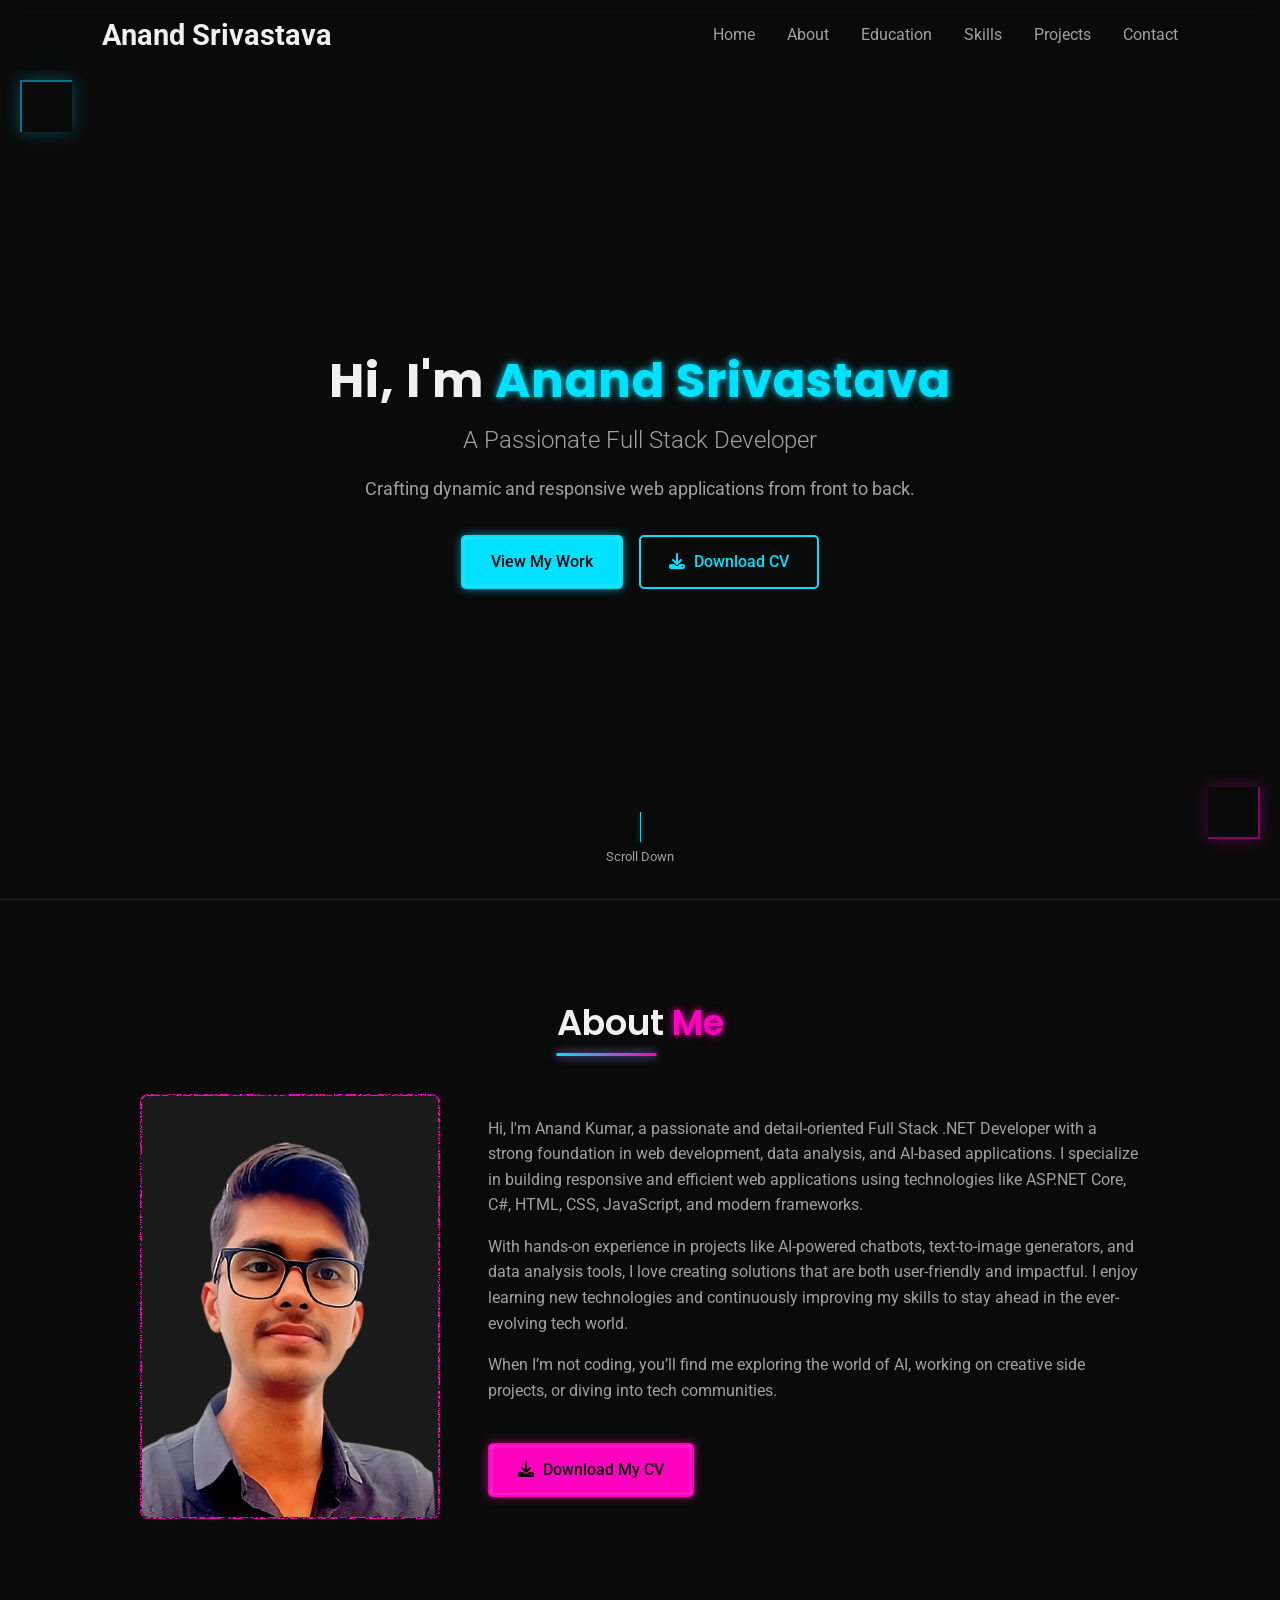
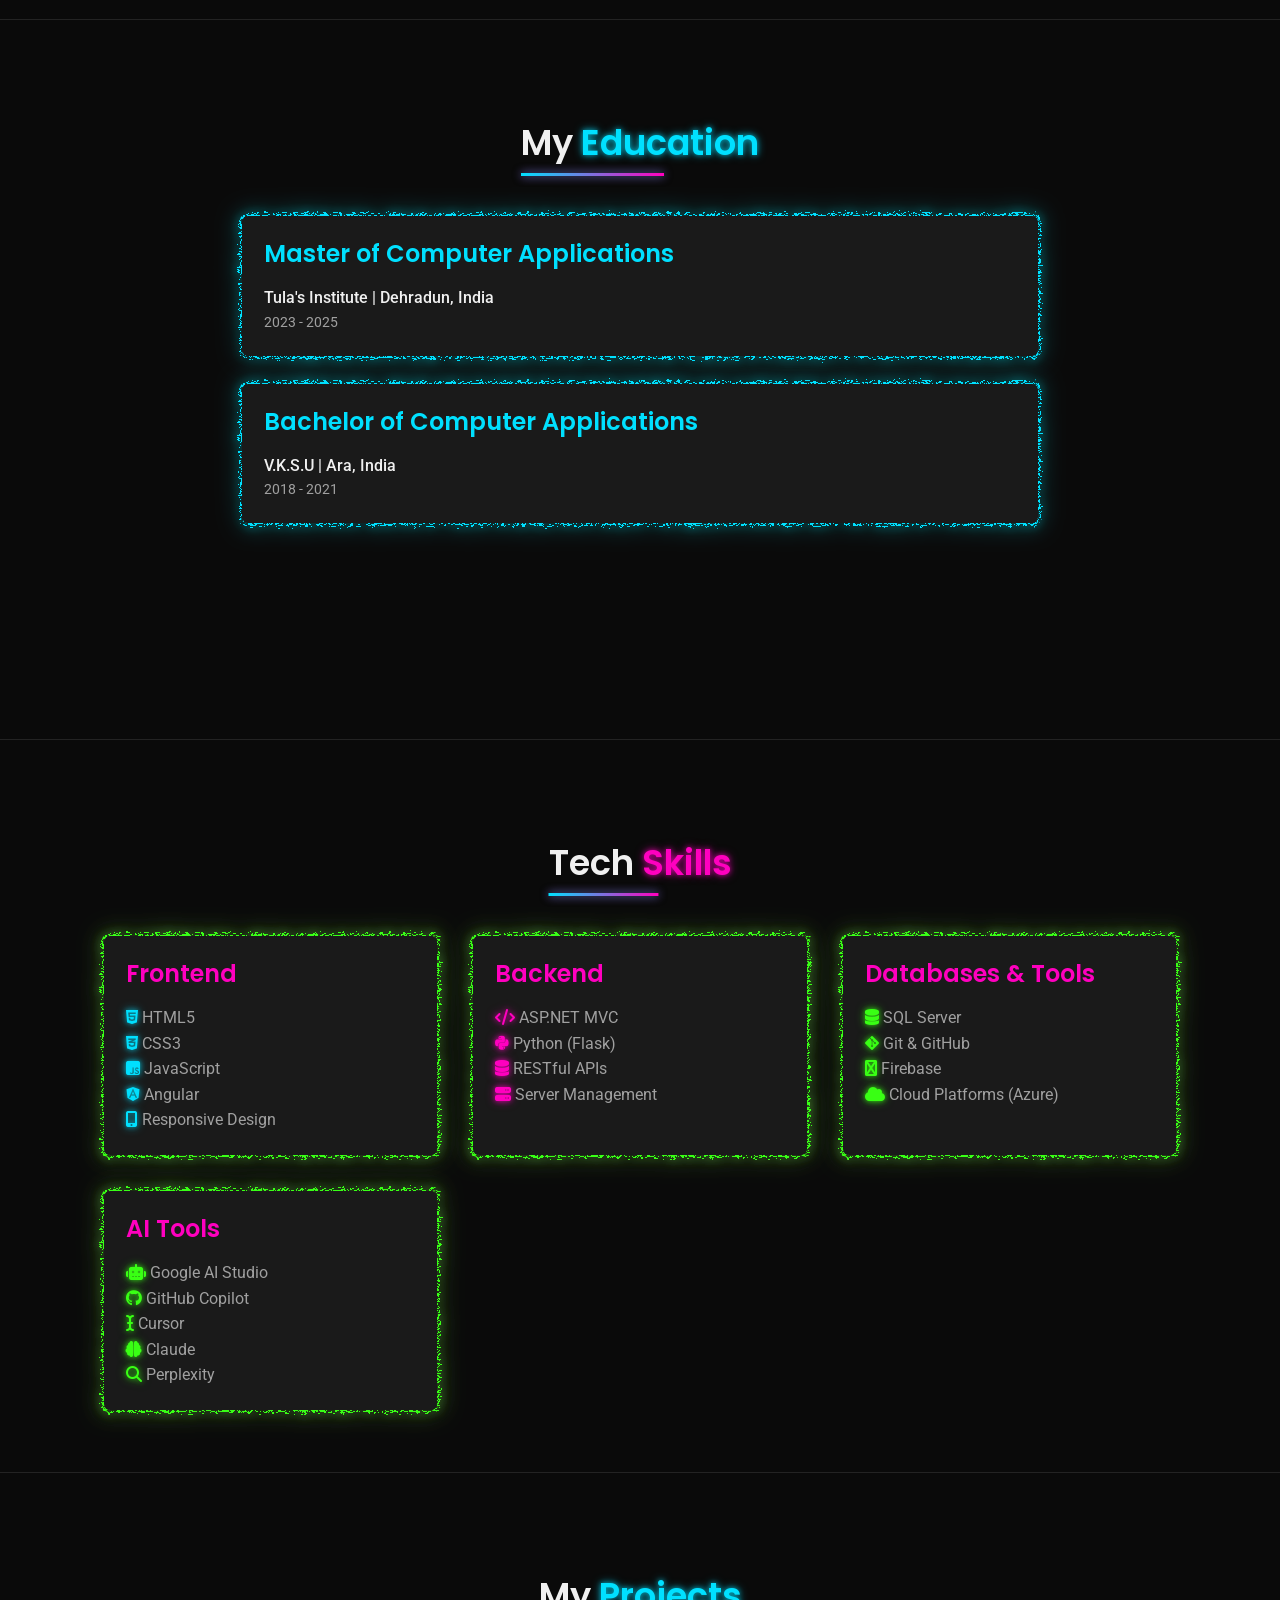
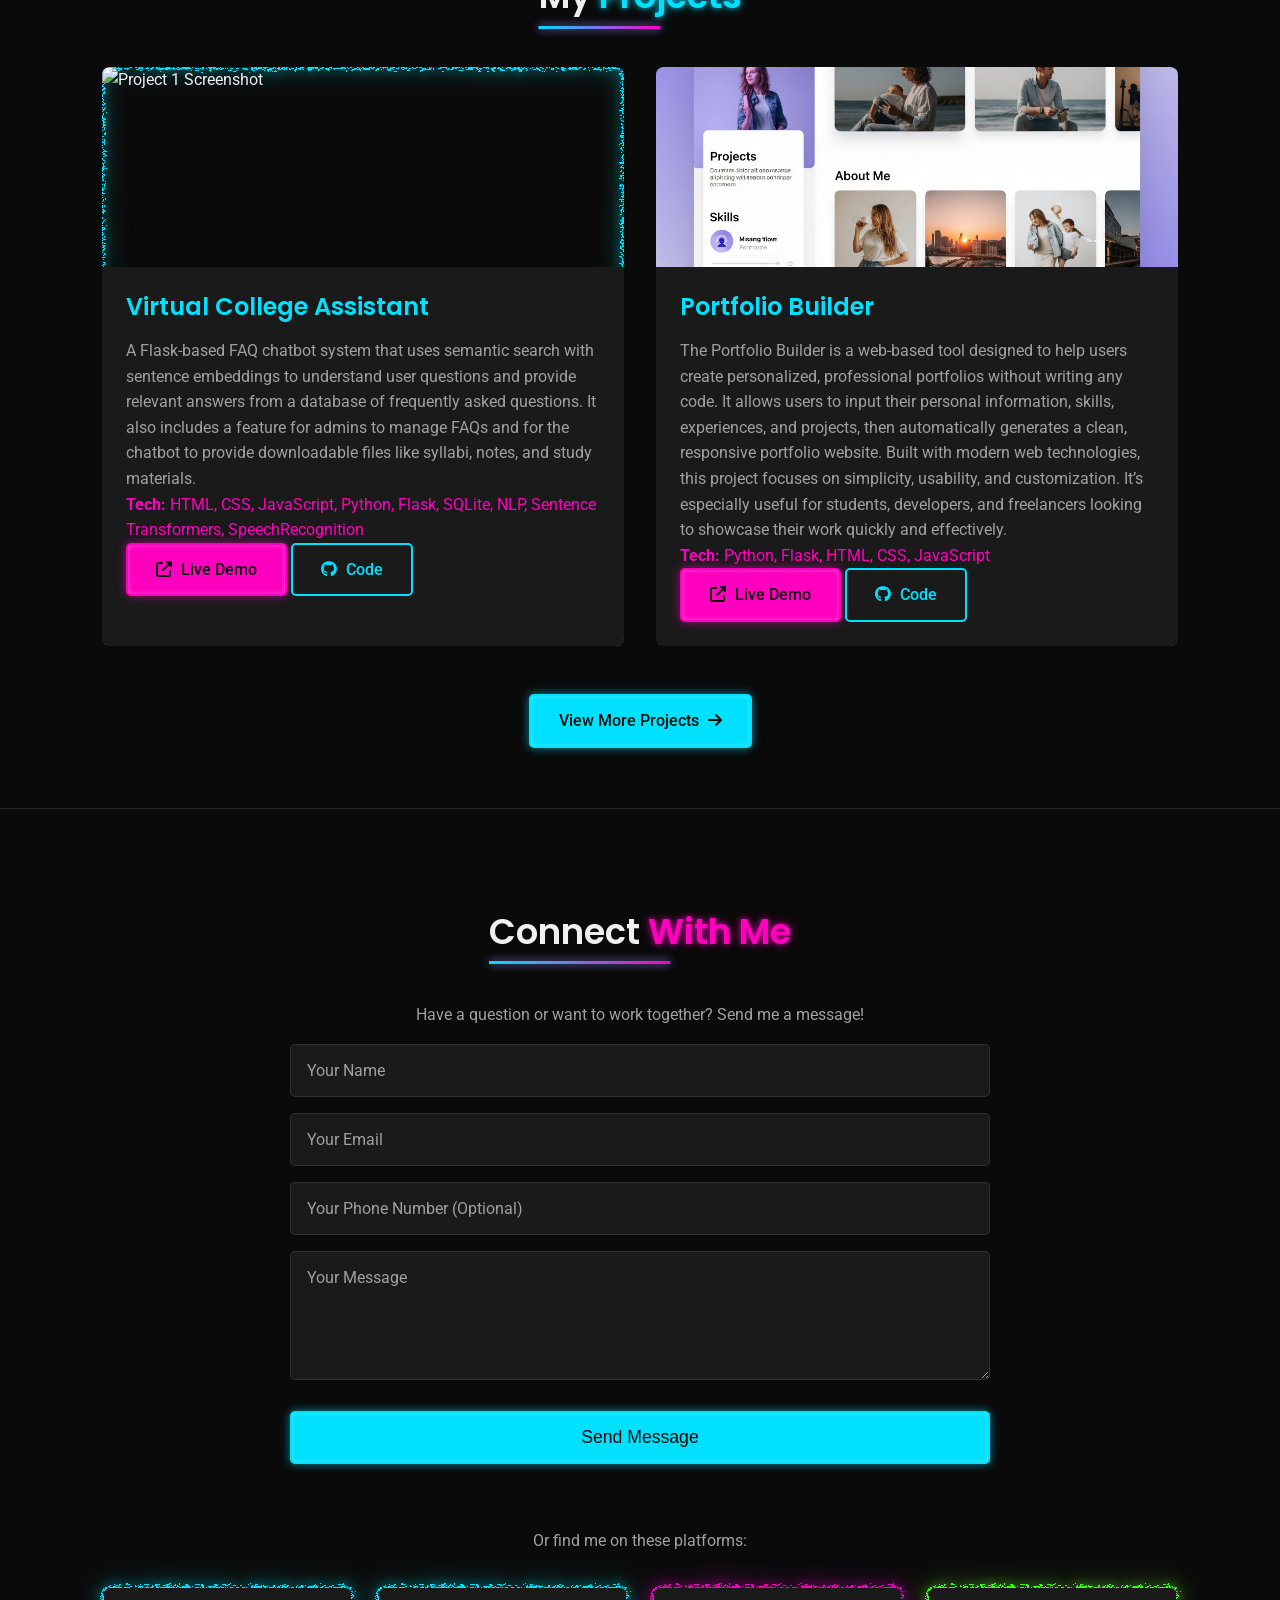
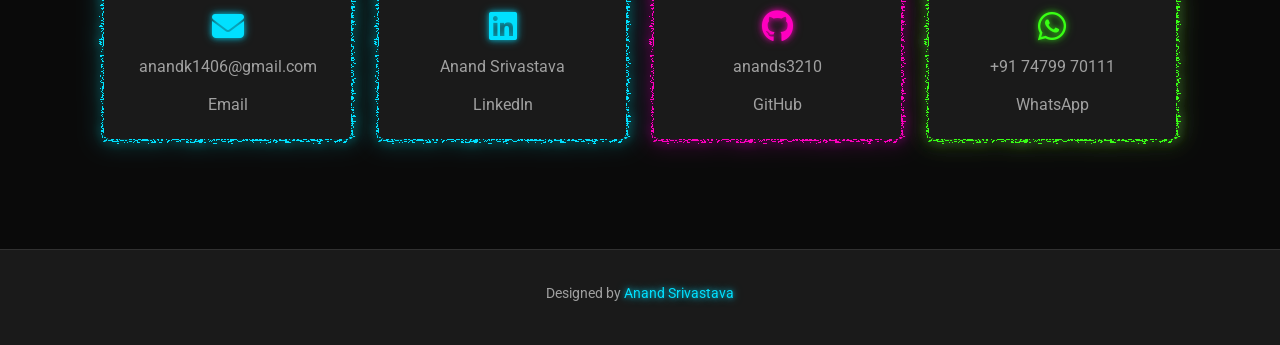
==== commit 16636eea: "Updated" ====
--- a/index.html
+++ b/index.html
@@ -19,6 +19,18 @@
 </script>
 </head>
 <body>
+    <!-- SVG FILTER FOR THE ELECTRIC EFFECT  -->
+     <svg style="position: absolute; width: 0; height: 0; overflow: hidden;">
+        <filter id="electric-border">
+            <!-- Increased frequency for finer noise, more octaves for detail -->
+            <feTurbulence type="fractalNoise" baseFrequency="0.2 0.5" numOctaves="3" result="turbulence">
+                <!-- Faster, more frantic animation -->
+                <animate attributeName="baseFrequency" dur="30ms" keyTimes="0;0.5;1" values="0.2 0.5; 0.22 0.55; 0.2 0.5" repeatCount="indefinite"></animate>
+            </feTurbulence>
+            <!-- Increased scale for more aggressive distortion -->
+            <feDisplacementMap in="SourceGraphic" in2="turbulence" scale="12" xChannelSelector="R" yChannelSelector="G"></feDisplacementMap>
+        </filter>
+    </svg>
 
     <header class="header">
         <nav class="navbar">
@@ -47,7 +59,7 @@
                 <p class="description animate-fade-in-up delay-1">Crafting dynamic and responsive web applications from front to back.</p>
                 <div class="hero-buttons animate-fade-in-up delay-2">
                     <a href="#projects" class="btn btn-primary">View My Work</a>
-                    <a href="anand's resume.pdf" class="btn btn-outline" download="Anand_CV.pdf">
+                    <a href="Anand_resume.pdf" class="btn btn-outline" download="Anand_CV.pdf">
                         <i class="fas fa-download"></i> Download CV
                     </a>
                 </div>
@@ -60,14 +72,14 @@
         <section id="about" class="section about-section">
             <h2 class="section-title">About <span class="neon-secondary">Me</span></h2>
             <div class="about-content">
-                <div class="about-image">
-                    <img src="dp1.png" alt="Profile picture of Anand">
+                <div class="about-image-wrapper electric-border electric-border-secondary">
+                    <img src="dp1.png" alt="Profile picture of Anand" class="about-image">
                 </div>
                 <div class="about-text">
                     <p>Hi, I'm Anand Kumar, a passionate and detail-oriented Full Stack .NET Developer with a strong foundation in web development, data analysis, and AI-based applications. I specialize in building responsive and efficient web applications using technologies like ASP.NET Core, C#, HTML, CSS, JavaScript, and modern frameworks.</p>
                     <p>With hands-on experience in projects like AI-powered chatbots, text-to-image generators, and data analysis tools, I love creating solutions that are both user-friendly and impactful. I enjoy learning new technologies and continuously improving my skills to stay ahead in the ever-evolving tech world.</p>
                     <p>When I’m not coding, you’ll find me exploring the world of AI, working on creative side projects, or diving into tech communities.</p>
-                    <a href="anand's resume.pdf" class="btn btn-secondary btn-cv-about" download="Anand_CV.pdf">
+                    <a href="Anand_resume.pdf" class="btn btn-secondary btn-cv-about" download="Anand_CV.pdf">
                         <i class="fas fa-download"></i> Download My CV
                     </a>
                 </div>
@@ -77,12 +89,12 @@
         <section id="education" class="section education-section">
              <h2 class="section-title">My <span class="neon-primary">Education</span></h2>
              <div class="education-container">
-                 <div class="education-item">
+                 <div class="education-item electric-border electric-border-primary">
                      <h3>Master of Computer Applications</h3>
                      <p class="institution">Tula's Institute | Dehradun, India</p>
                      <p class="years">2023 - 2025</p>
                 </div>
-                  <div class="education-item">
+                  <div class="education-item electric-border electric-border-primary">
                      <h3>Bachelor of Computer Applications</h3>
                      <p class="institution">V.K.S.U | Ara, India</p>
                      <p class="years">2018 - 2021</p>
@@ -93,7 +105,7 @@
         <section id="skills" class="section skills-section">
              <h2 class="section-title">Tech <span class="neon-secondary">Skills</span></h2>
              <div class="skills-container">
-                 <div class="skill-category">
+                 <div class="skill-category electric-border electric-border-accent">
                      <h3>Frontend</h3>
                      <ul>
                          <li><i class="fab fa-html5 neon-primary"></i> HTML5</li>
@@ -103,7 +115,7 @@
                          <li><i class="fas fa-mobile-alt neon-primary"></i> Responsive Design</li>
                      </ul>
                  </div>
-                 <div class="skill-category">
+                 <div class="skill-category electric-border electric-border-accent">
                      <h3>Backend</h3>
                      <ul>
                          <li><i class="fas fa-code neon-secondary"></i> ASP.NET MVC</li> 
@@ -112,7 +124,7 @@
                          <li><i class="fas fa-server neon-secondary"></i> Server Management</li>
                      </ul>
                  </div>
-                 <div class="skill-category">
+                 <div class="skill-category electric-border electric-border-accent">
                      <h3>Databases & Tools</h3>
                      <ul>
                          <li><i class="fas fa-database neon-accent"></i> SQL Server</li>
@@ -121,7 +133,7 @@
                          <li><i class="fas fa-cloud neon-accent"></i> Cloud Platforms (Azure)</li>
                      </ul>
                  </div>
-                 <div class="skill-category">
+                 <div class="skill-category electric-border electric-border-accent">
                      <h3>AI Tools</h3>
                      <ul>
                          <li><i class="fas fa-robot neon-accent"></i> Google AI Studio</li>
@@ -137,7 +149,7 @@
         <section id="projects" class="section projects-section">
              <h2 class="section-title">My <span class="neon-primary">Projects</span></h2>
              <div class="project-grid">
-                 <div class="project-card">
+                 <div class="project-card electric-border electric-border-primary">
                      <img src="chatbot.png" alt="Project 1 Screenshot" class="project-image">
                      <div class="project-info">
                          <h3 class="project-title">Virtual College Assistant </h3>
@@ -149,7 +161,7 @@
                          </div>
                      </div>
                  </div>
-                 <div class="project-card">
+                 <div class="project-card electric-border electric-border-primary">
                       <img src="Portfoliobuilder.png" alt="Project 2 Screenshot" class="project-image">
                      <div class="project-info">
                          <h3 class="project-title">Portfolio Builder</h3>
@@ -190,24 +202,24 @@
                     <button type="submit" class="btn btn-primary">Send Message</button>
                 </form>
 
-                <p class="contact-subtitle" style="margin-top: 4rem; margin-bottom: 2rem;">Or find me on these platforms:</p>
+                <p class="contact-subtitle" style="margin-top: 4rem; margin-bottom: 2rem; ">Or find me on these platforms:</p>
                 <div class="contact-links-wrapper">
-                    <a href="mailto:anandk1406@gmail.com" class="contact-link-item neon-border-primary">
+                    <a href="mailto:anandk1406@gmail.com" class="contact-link-item electric-border electric-border-primary">
                         <i class="fas fa-envelope fa-2x neon-primary"></i>
                         <span>anandk1406@gmail.com</span>
                         <span class="contact-platform">Email</span>
                     </a>
-                    <a href="https://www.linkedin.com/in/anand-kumar-srivastava/" target="_blank" class="contact-link-item neon-border-primary">
+                    <a href="https://www.linkedin.com/in/anand-kumar-srivastava/" target="_blank" class="contact-link-item electric-border electric-border-primary">
                         <i class="fab fa-linkedin fa-2x neon-primary"></i>
                         <span>Anand Srivastava</span>
                         <span class="contact-platform">LinkedIn</span>
                     </a>
-                    <a href="https://github.com/anands3210" target="_blank" class="contact-link-item neon-border-secondary">
+                    <a href="https://github.com/anands3210" target="_blank" class="contact-link-item electric-border electric-border-secondary">
                         <i class="fab fa-github fa-2x neon-secondary"></i>
                         <span>anands3210</span> 
                          <span class="contact-platform">GitHub</span>
                     </a>
-                    <a href="https://wa.me/917479970111" target="_blank" class="contact-link-item neon-border-accent"> 
+                    <a href="https://wa.me/917479970111" target="_blank" class="contact-link-item electric-border electric-border-accent"> 
                         <i class="fab fa-whatsapp fa-2x neon-accent"></i>
                         <span>+91 74799 70111</span> 
                         <span class="contact-platform">WhatsApp</span>
@@ -219,7 +231,6 @@
     </main>
 
     <footer class="footer">
-        <p>© <span id="current-year"></span> Anand Srivastava. All rights reserved.</p>
         <p>Designed by <span class="neon-primary">Anand Srivastava</span></p> 
     </footer>
     
--- a/style.css
+++ b/style.css
@@ -386,65 +386,89 @@
     margin-top: 1.5rem; 
 }
 
-.about-image { 
+/* --- START: ELECTRIC BORDER & RELATED STYLES --- */
+
+/* This is the main utility class for the effect */
+.electric-border {
+    position: relative;
+    border-radius: 8px; /* Match this with the inner background */
+    background: transparent; /* The element itself is transparent */
+    border: none; /* Remove any previous borders */
+    padding: 2px; /* Add some padding to prevent content from touching the edge */
+    transition: transform var(--transition-speed) var(--transition-effect);
+}
+
+.electric-border:hover {
+    transform: translateY(-5px) scale(1.01);
+}
+
+/* This is the inner background */
+.electric-border::after {
+    content: '';
+    position: absolute;
+    inset: 2px; /* Controls the distance from the outer border */
+    background: var(--bg-medium);
+    border-radius: 6px; /* Slightly smaller than the parent */
+    z-index: -1;
+}
+
+/* This is the animated electric border itself */
+.electric-border::before {
+    content: '';
+    position: absolute;
+    inset: 0;
+    border: 2px solid transparent;
+    border-radius: 8px;
+    z-index: -2;
+    filter: url(#electric-border);
+}
+
+/* Color Modifier Classes */
+.electric-border-primary::before {
+    border-color: var(--neon-primary);
+    filter: url(#electric-border) drop-shadow(0 0 5px var(--neon-primary-rgba)) drop-shadow(0 0 10px var(--neon-primary-rgba));
+}
+.electric-border-secondary::before {
+    border-color: var(--neon-secondary);
+    filter: url(#electric-border) drop-shadow(0 0 5px var(--neon-secondary-rgba)) drop-shadow(0 0 10px var(--neon-secondary-rgba));
+}
+.electric-border-accent::before {
+    border-color: var(--neon-accent);
+    filter: url(#electric-border) drop-shadow(0 0 5px var(--neon-accent-rgba)) drop-shadow(0 0 10px var(--neon-accent-rgba));
+}
+
+
+/* --- ELEMENT-SPECIFIC ADJUSTMENTS --- */
+/* About Me Image Wrapper */
+.about-image-wrapper { 
     flex: 1; 
     min-width: 250px;
-    text-align: center;
     max-width: 300px; 
     margin: 0 auto; 
-}
-.about-image img {
-    border-radius: 10%;
-    border: 3px solid var(--neon-secondary);
-    box-shadow: 0 0 15px var(--shadow-color-secondary);
-    width: 100%; 
-    transition: transform var(--transition-speed) var(--transition-effect), box-shadow var(--transition-speed) var(--transition-effect), border-color var(--transition-speed) var(--transition-effect);
-}
-.about-image img:hover {
-    transform: scale(1.05) rotate(3deg);
-    box-shadow: 0 0 30px var(--shadow-color-secondary), 0 0 50px rgba(10, 10, 10, 0.4);
-    border-color: var(--text-light); 
-}
-
+    overflow: hidden; /* Important to contain the image */
+}
+.about-image {
+    width: 100%;
+    border-radius: 6px;
+    display: block;
+}
+
+/* Education Items */
 .education-container {
     max-width: 800px;
     margin: 0 auto;
     position: relative; 
 }
-
 .education-item {
-    background-color: var(--bg-medium);
-    padding: 1.5rem 1.5rem 1.5rem 2rem; 
+    padding: 1.5rem;
     margin-bottom: 1.5rem;
-    border-radius: 8px;
-    border-left: 4px solid var(--neon-primary);
-    position: relative; 
-    transition: transform var(--transition-speed) var(--transition-effect),
-                box-shadow var(--transition-speed) var(--transition-effect),
-                border-left-color var(--transition-speed) var(--transition-effect); 
-}
-.education-item:hover {
-    transform: translateX(10px) scale(1.02); 
-    box-shadow: 0 8px 20px rgba(0, 0, 0, 0.4), 0 0 15px var(--shadow-color-primary);
-    border-left-color: var(--neon-secondary); 
-}
-
-.education-item h3 {
-    color: var(--neon-primary);
-    margin-bottom: 0.3rem;
-    font-size: 1.4rem;
-}
-.education-item .institution {
-    font-weight: 500;
-    color: var(--text-light);
-    margin-bottom: 0.2rem;
-}
-.education-item .years {
-    font-size: 0.9rem;
-    color: var(--text-medium);
-    margin-bottom: 0.5rem;
-}
-
+}
+.education-item h3 { color: var(--neon-primary); }
+.education-item .institution { font-weight: 500; color: var(--text-light); }
+.education-item .years { font-size: 0.9rem; color: var(--text-medium); }
+
+
+/* Skills Section */
 .skills-container {
     display: grid;
     grid-template-columns: repeat(auto-fit, minmax(250px, 1fr));
@@ -452,211 +476,76 @@
     max-width: 1100px;
     margin: 0 auto;
 }
-
 .skill-category {
-    background-color: var(--bg-medium);
     padding: 1.5rem;
-    border-radius: 8px;
-    border: 1px solid rgba(255, 255, 255, 0.1);
-    transition: transform var(--transition-speed) var(--transition-effect), box-shadow var(--transition-speed) var(--transition-effect);
-}
-.skill-category:hover {
-    transform: translateY(-5px); 
-    box-shadow: 0 10px 20px rgba(0,0,0, 0.3), 0 0 20px var(--shadow-color-accent);
-}
-.skill-category h3 {
-    color: var(--neon-secondary);
-    margin-bottom: 1rem;
-    border-bottom: 1px solid var(--neon-secondary);
-    padding-bottom: 0.5rem;
-    display: inline-block;
-    font-size: 1.3rem;
-}
-.skill-category ul li {
-    margin-bottom: 0.8rem;
-    display: flex;
-    align-items: center;
-    gap: 10px;
-    color: var(--text-medium);
-    transition: color var(--transition-speed) var(--transition-effect), transform var(--transition-speed) var(--transition-effect);
-     position: relative; 
-}
-.skill-category ul li:hover {
-    color: var(--text-light);
-    transform: translateX(5px); 
-}
-.skill-category ul li i {
-    font-size: 1.2rem;
-    width: 20px; 
-    text-align: center;
-    transition: transform 0.3s cubic-bezier(0.68, -0.55, 0.27, 1.55); 
-}
-.skill-category ul li:hover i {
-    transform: scale(1.3) rotate(5deg); 
-}
-
+}
+.skill-category h3 { color: var(--neon-secondary); }
+.skill-category ul li { color: var(--text-medium); }
+
+/* Projects Section */
 .project-grid {
     display: grid;
     grid-template-columns: repeat(auto-fit, minmax(300px, 1fr));
     gap: 2rem;
 }
-
 .project-card {
-    background-color: var(--bg-medium);
-    border-radius: 8px;
-    overflow: hidden; 
-    border: 1px solid rgba(255, 255, 255, 0.1); 
-    box-shadow: 0 5px 15px rgba(0, 0, 0, 0.2);
-    transition: transform var(--transition-speed) var(--transition-effect), box-shadow var(--transition-speed) var(--transition-effect), border-color var(--transition-speed) var(--transition-effect);
     display: flex;
     flex-direction: column;
-}
-.project-card:hover {
-    transform: translateY(-12px) scale(1.01); 
-    box-shadow: 0 15px 30px rgba(0, 0, 0, 0.5), 0 0 25px var(--shadow-color-primary);
-    border-color: var(--neon-primary-rgba); 
-}
-
+    overflow: hidden;
+    padding: 0; /* Override the default padding for cards */
+}
+.project-card::after {
+    /* Make the inner background for cards transparent so the image shows */
+    background: transparent;
+}
 .project-image {
     width: 100%;
     height: 200px; 
     object-fit: cover; 
-    opacity: 0.8;
-    transition: opacity var(--transition-speed) var(--transition-effect), transform var(--transition-speed) var(--transition-effect);
-}
-.project-card:hover .project-image {
-    opacity: 1;
-    transform: scale(1.05); 
-}
-
+}
 .project-info {
     padding: 1.5rem;
     flex-grow: 1; 
     display: flex;
     flex-direction: column;
-}
-
-.project-title {
-    color: var(--neon-primary);
-    margin-bottom: 0.5rem;
-}
-.project-description {
-    color: var(--text-medium);
-    font-size: 0.95rem;
-    margin-bottom: 1rem;
-    flex-grow: 1; 
-}
-.project-tech {
-    font-size: 0.85rem;
-    color: var(--neon-secondary);
-    margin-bottom: 1.5rem;
-    font-weight: 500;
-}
-.project-tech strong {
-    color: var(--text-light);
-}
-.project-links {
-    display: flex;
-    gap: 1rem;
-    margin-top: auto; 
-    flex-wrap: wrap; 
-}
-.project-links .btn {
-    padding: 8px 18px;
-    font-size: 0.9rem;
-}
-.project-links .btn i {
-    margin-right: 5px;
-}
-
-.contact-section {
-    padding-bottom: 100px; 
-}
+    background: var(--bg-medium); /* Give the text area a solid background */
+    border-radius: 0 0 6px 6px;
+}
+.project-title { color: var(--neon-primary); }
+.project-description { color: var(--text-medium); }
+.project-tech { color: var(--neon-secondary); }
+
+
+/* Contact Section Links */
 
 .contact-subtitle {
     text-align: center;
+    margin-bottom: 1rem;
     color: var(--text-medium);
-    margin-bottom: 3rem;
-    max-width: 600px;
-    margin-left: auto;
-    margin-right: auto;
-}
-.contact-container {
-    max-width: 1000px; 
-    margin: 0 auto; 
-}
-
+}
 .contact-links-wrapper {
     display: grid; 
     grid-template-columns: repeat(auto-fit, minmax(220px, 1fr)); 
     gap: 1.5rem; 
     margin-top: 2rem;
-}
-
-.contact-links-wrapper {
-    display: grid; 
-    grid-template-columns: repeat(auto-fit, minmax(220px, 1fr)); 
-    gap: 1.5rem; 
     width: 100%; 
-    padding: 1rem; 
-}
-
+}
 .contact-link-item {
-    background-color: var(--bg-medium);
     color: var(--text-medium);
     padding: 1.5rem 1rem;
-    border-radius: 8px;
     text-align: center;
-    border: 2px solid transparent; 
-    transition: transform 0.3s ease, background-color 0.3s ease, border-color 0.3s ease, box-shadow 0.3s ease;
     display: flex;
     flex-direction: column; 
     justify-content: center; 
     align-items: center;
     gap: 0.75rem; 
     min-height: 150px; 
-    flex: 0 0 auto; 
-}
-
-.contact-link-item i {
-     margin-bottom: 0.5rem; 
-     transition: transform 0.3s ease;
-}
-
-.contact-link-item span {
-    font-size: 1rem;
-    word-break: break-word; 
-}
-.contact-link-item span.contact-platform {
-    font-size: 0.85rem;
-    font-weight: 300;
-    color: var(--text-medium);
-    margin-top: auto; 
-    padding-top: 0.5rem; 
-}
-
+}
 .contact-link-item:hover {
-    transform: translateY(-8px) scale(1.03);
-    background-color: var(--bg-light);
     color: var(--text-light);
-    box-shadow: 0 10px 20px rgba(0, 0, 0, 0.3);
-}
-.contact-link-item:hover i {
-    transform: scale(1.1);
-}
-
-.contact-link-item.neon-border-primary:hover {
-    border-color: var(--neon-primary-rgba);
-    box-shadow: 0 10px 20px rgba(0, 0, 0, 0.3), 0 0 15px var(--shadow-color-primary);
-}
-.contact-link-item.neon-border-secondary:hover {
-    border-color: var(--neon-secondary-rgba);
-     box-shadow: 0 10px 20px rgba(0, 0, 0, 0.3), 0 0 15px var(--shadow-color-secondary);
-}
-.contact-link-item.neon-border-accent:hover {
-    border-color: var(--neon-accent-rgba);
-     box-shadow: 0 10px 20px rgba(0, 0, 0, 0.3), 0 0 15px var(--shadow-color-accent);
-}
+}
+
+/* --- END: ELECTRIC BORDER & RELATED STYLES --- */
 
 .footer {
     text-align: center;
@@ -746,22 +635,11 @@
     .hero-content h1 { font-size: 2.8rem; }
     .hero-content .subtitle { font-size: 1.3rem; }
     .about-content { flex-direction: column; text-align: center; gap: 2rem; }
-    .about-image img { margin: 0 auto 1.5rem; } 
     .skills-container { grid-template-columns: 1fr; } 
     .project-grid { grid-template-columns: 1fr; } 
     .contact-links-wrapper {
         grid-template-columns: repeat(auto-fit, minmax(180px, 1fr)); 
         gap: 1rem;
-    }
-    .contact-link-item {
-        padding: 1.2rem 0.8rem;
-        min-height: 130px; 
-    }
-    .contact-link-item span {
-        font-size: 0.9rem;
-    }
-     .contact-link-item span.contact-platform {
-        font-size: 0.8rem;
     }
 }
 
@@ -794,10 +672,6 @@
         grid-template-columns: 1fr; 
         gap: 1rem;
     }
-    .contact-link-item {
-        padding: 1rem; 
-        min-height: auto; 
-    }
      .hero-buttons {
         flex-direction: column; 
         align-items: center; 
